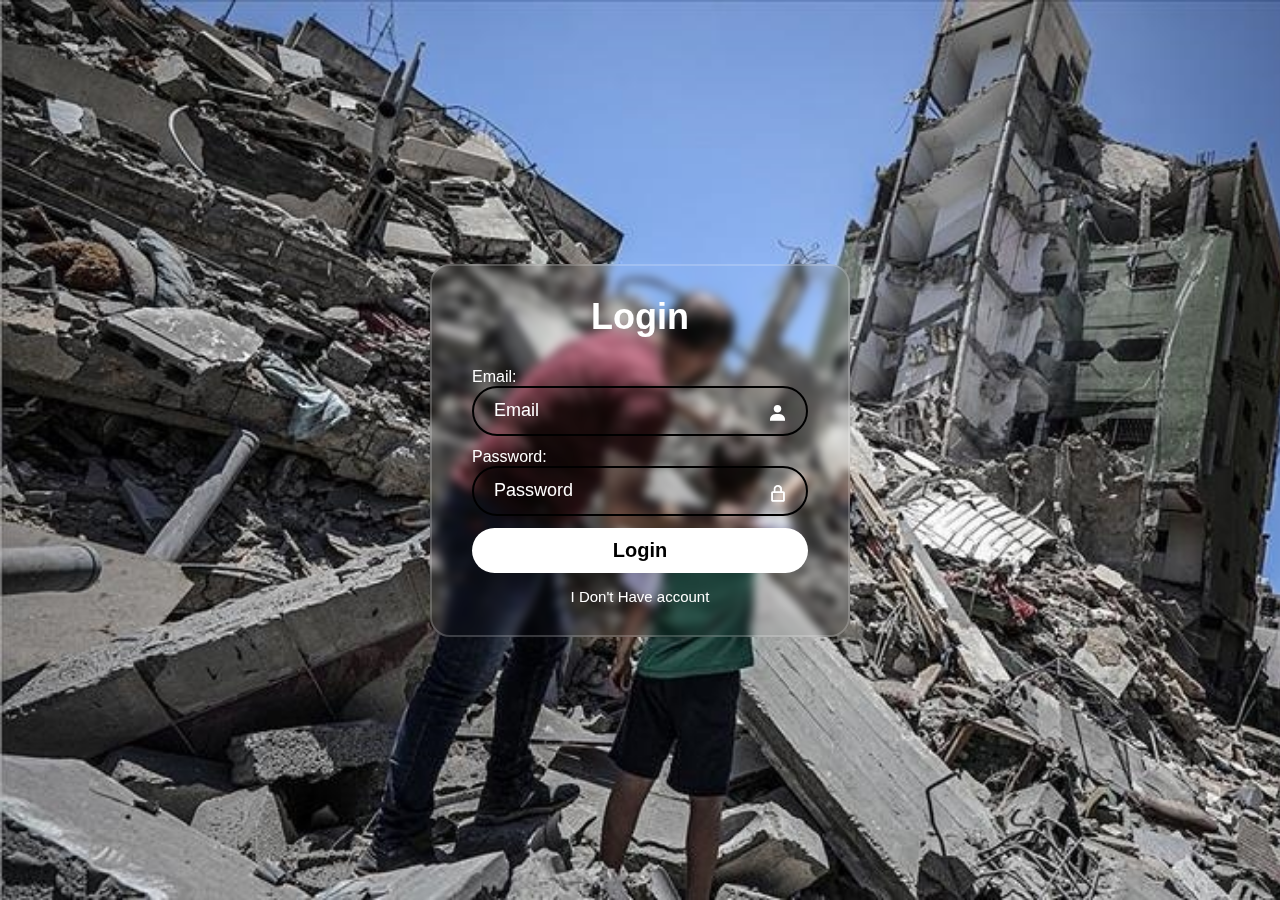
==== Log in.html @ 37b0a9cf "Add files via upload" ====
<!DOCTYPE html>
<html lang="en">

<head>
    <meta charset="UTF-8">
    <meta name="viewport" content="width=device-width, initial-scale=1.0">
    <link rel="stylesheet" href="Log in.css">
    <link href='https://unpkg.com/boxicons@2.1.4/css/boxicons.min.css' rel='stylesheet'>

    <title>Log in</title>
</head>

<body>




    <div class="one">


        <h1>Login</h1>

        <form id="loginForm">
            <div class="two">
                <label for="Email">Email:</label><br>
                <input type="text" id="Email" name="Email" required placeholder="Email">
                <i class='bx bxs-user'></i><br>
            </div>
            <div class="two">
                <label for="Password">Password:</label><br>
                <input type="Password" id="Password" name="Password" required placeholder="Password">
                <i class='bx bx-lock-alt'></i><br>
            </div>
            <button type="submit" class="button">Login</button><br>
            <div class="register">
                <a href="sign up.html"class="four" >I Don't Have account</a>
            </div>
        </form>


    </div>



</body>

</html>
---- Log in.css ----
/*body*/
body {
    display: flex;
    justify-content: center;
    align-items: center;
    min-height: 100vh;
     background: url(thumbs_b_c_9be6ef4424db72761daf501a09badc5c.jpg) no-repeat ;
     background-size: cover;
}


* {
    margin: 0;
    padding: 0;
    font-family: Arial, Helvetica, sans-serif;
    box-sizing: border-box; 
  
}


.one {
    width: 420px;
    background: transparent;
    border: 2px solid rgba(255, 255, 255, .2);
    backdrop-filter: blur( 5px);
    box-shadow: 0 0 10px rgba(0, 0, 0, -2);

    color: white;
    border-radius: 20px;
    padding: 30px 40px;
}

.one h1 {
    font-size: 36px;
    text-align: center;
}

.one .two {
    width: 100%;
    height: 50px;
    margin: 30px 0;
    position: relative;
}

.two input {
    width: 100%;
    height: 100%;
    background: transparent;
    border: none;
    outline: none;
    border: 2px solid black;
    border-radius: 40px;
    font-size: 18px;
    color: white;
    padding: 20px 45px 20px 20px;
}

.two input::placeholder {
    color: white;
}

.two i {
    position: absolute;
    right: 20px;
    top: 70%;
    font-size: 20px;
}

.one .button {
    width: 100%;
    height: 45px;
    background: white;
    border: none;
    outline: none;
    border-radius: 50px;
    box-shadow: 0 0 10px rgba(0, 0, 0, -1);
    cursor: pointer;
    font-size: 20px;
    color: black;
    font-weight: 600;
}

.one .register {
    font-size: 15px;
    text-align: center;
    margin-top: 15px;
}

.register .four {
    text-decoration: none;
    color: white;
}
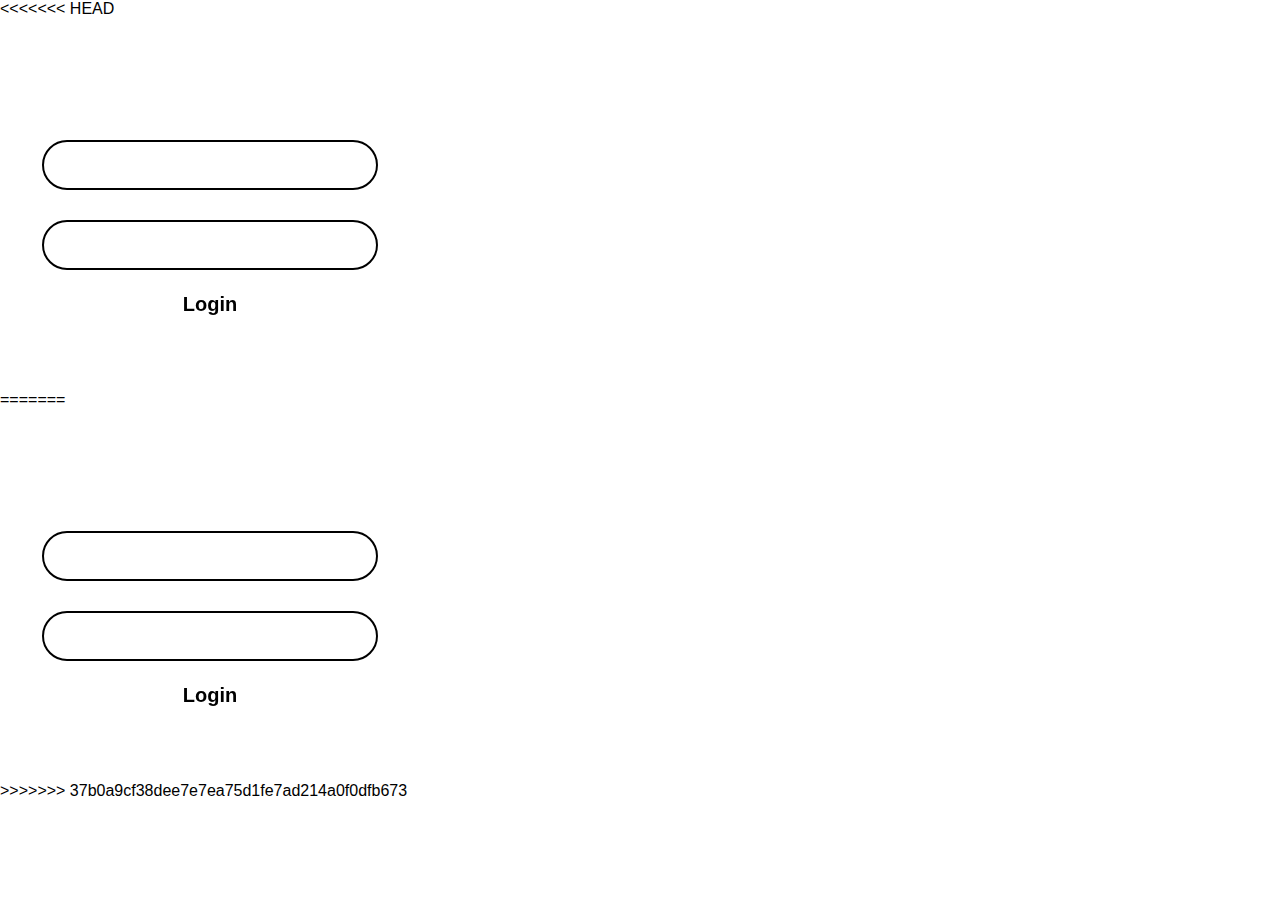
==== commit 6dfeeec7: "." ====
--- a/Log in.html
+++ b/Log in.html
@@ -1,47 +1,96 @@
-<!DOCTYPE html>
-<html lang="en">
-
-<head>
-    <meta charset="UTF-8">
-    <meta name="viewport" content="width=device-width, initial-scale=1.0">
-    <link rel="stylesheet" href="Log in.css">
-    <link href='https://unpkg.com/boxicons@2.1.4/css/boxicons.min.css' rel='stylesheet'>
-
-    <title>Log in</title>
-</head>
-
-<body>
-
-
-
-
-    <div class="one">
-
-
-        <h1>Login</h1>
-
-        <form id="loginForm">
-            <div class="two">
-                <label for="Email">Email:</label><br>
-                <input type="text" id="Email" name="Email" required placeholder="Email">
-                <i class='bx bxs-user'></i><br>
-            </div>
-            <div class="two">
-                <label for="Password">Password:</label><br>
-                <input type="Password" id="Password" name="Password" required placeholder="Password">
-                <i class='bx bx-lock-alt'></i><br>
-            </div>
-            <button type="submit" class="button">Login</button><br>
-            <div class="register">
-                <a href="sign up.html"class="four" >I Don't Have account</a>
-            </div>
-        </form>
-
-
-    </div>
-
-
-
-</body>
-
+<<<<<<< HEAD
+<!DOCTYPE html>
+<html lang="en">
+
+<head>
+    <meta charset="UTF-8">
+    <meta name="viewport" content="width=device-width, initial-scale=1.0">
+    <link rel="stylesheet" href="Log in.css">
+    <link href='https://unpkg.com/boxicons@2.1.4/css/boxicons.min.css' rel='stylesheet'>
+
+    <title>Log in</title>
+</head>
+
+<body>
+
+
+
+
+    <div class="one">
+
+
+        <h1>Login</h1>
+
+        <form id="loginForm">
+            <div class="two">
+                <label for="Email">Email:</label><br>
+                <input type="text" id="Email" name="Email" required placeholder="Email">
+                <i class='bx bxs-user'></i><br>
+            </div>
+            <div class="two">
+                <label for="Password">Password:</label><br>
+                <input type="Password" id="Password" name="Password" required placeholder="Password">
+                <i class='bx bx-lock-alt'></i><br>
+            </div>
+            <button type="submit" class="button">Login</button><br>
+            <div class="register">
+                <a href="sign up.html"class="four" >I Don't Have account</a>
+            </div>
+        </form>
+
+
+    </div>
+
+
+
+</body>
+
+=======
+<!DOCTYPE html>
+<html lang="en">
+
+<head>
+    <meta charset="UTF-8">
+    <meta name="viewport" content="width=device-width, initial-scale=1.0">
+    <link rel="stylesheet" href="Log in.css">
+    <link href='https://unpkg.com/boxicons@2.1.4/css/boxicons.min.css' rel='stylesheet'>
+
+    <title>Log in</title>
+</head>
+
+<body>
+
+
+
+
+    <div class="one">
+
+
+        <h1>Login</h1>
+
+        <form id="loginForm">
+            <div class="two">
+                <label for="Email">Email:</label><br>
+                <input type="text" id="Email" name="Email" required placeholder="Email">
+                <i class='bx bxs-user'></i><br>
+            </div>
+            <div class="two">
+                <label for="Password">Password:</label><br>
+                <input type="Password" id="Password" name="Password" required placeholder="Password">
+                <i class='bx bx-lock-alt'></i><br>
+            </div>
+            <button type="submit" class="button">Login</button><br>
+            <div class="register">
+                <a href="sign up.html"class="four" >I Don't Have account</a>
+            </div>
+        </form>
+
+
+    </div>
+
+
+
+</body>
+
+>>>>>>> 37b0a9cf38dee7e7ea75d1fe7ad214a0f0dfb673
 </html>--- a/Log in.css
+++ b/Log in.css
@@ -1,92 +1,185 @@
-/*body*/
-body {
-    display: flex;
-    justify-content: center;
-    align-items: center;
-    min-height: 100vh;
-     background: url(thumbs_b_c_9be6ef4424db72761daf501a09badc5c.jpg) no-repeat ;
-     background-size: cover;
-}
-
-
-* {
-    margin: 0;
-    padding: 0;
-    font-family: Arial, Helvetica, sans-serif;
-    box-sizing: border-box; 
-  
-}
-
-
-.one {
-    width: 420px;
-    background: transparent;
-    border: 2px solid rgba(255, 255, 255, .2);
-    backdrop-filter: blur( 5px);
-    box-shadow: 0 0 10px rgba(0, 0, 0, -2);
-
-    color: white;
-    border-radius: 20px;
-    padding: 30px 40px;
-}
-
-.one h1 {
-    font-size: 36px;
-    text-align: center;
-}
-
-.one .two {
-    width: 100%;
-    height: 50px;
-    margin: 30px 0;
-    position: relative;
-}
-
-.two input {
-    width: 100%;
-    height: 100%;
-    background: transparent;
-    border: none;
-    outline: none;
-    border: 2px solid black;
-    border-radius: 40px;
-    font-size: 18px;
-    color: white;
-    padding: 20px 45px 20px 20px;
-}
-
-.two input::placeholder {
-    color: white;
-}
-
-.two i {
-    position: absolute;
-    right: 20px;
-    top: 70%;
-    font-size: 20px;
-}
-
-.one .button {
-    width: 100%;
-    height: 45px;
-    background: white;
-    border: none;
-    outline: none;
-    border-radius: 50px;
-    box-shadow: 0 0 10px rgba(0, 0, 0, -1);
-    cursor: pointer;
-    font-size: 20px;
-    color: black;
-    font-weight: 600;
-}
-
-.one .register {
-    font-size: 15px;
-    text-align: center;
-    margin-top: 15px;
-}
-
-.register .four {
-    text-decoration: none;
-    color: white;
+<<<<<<< HEAD
+/*body*/
+body {
+    display: flex;
+    justify-content: center;
+    align-items: center;
+    min-height: 100vh;
+     background: url(thumbs_b_c_9be6ef4424db72761daf501a09badc5c.jpg) no-repeat ;
+     background-size: cover;
+}
+
+
+* {
+    margin: 0;
+    padding: 0;
+    font-family: Arial, Helvetica, sans-serif;
+    box-sizing: border-box; 
+  
+}
+
+
+.one {
+    width: 420px;
+    background: transparent;
+    border: 2px solid rgba(255, 255, 255, .2);
+    backdrop-filter: blur( 5px);
+    box-shadow: 0 0 10px rgba(0, 0, 0, -2);
+    color: white;
+    border-radius: 20px;
+    padding: 30px 40px;
+}
+
+.one h1 {
+    font-size: 36px;
+    text-align: center;
+}
+
+.one .two {
+    width: 100%;
+    height: 50px;
+    margin: 30px 0;
+    position: relative;
+}
+
+.two input {
+    width: 100%;
+    height: 100%;
+    background: transparent;
+    border: none;
+    outline: none;
+    border: 2px solid black;
+    border-radius: 40px;
+    font-size: 18px;
+    color: white;
+    padding: 20px 45px 20px 20px;
+}
+
+.two input::placeholder {
+    color: white;
+}
+
+.two i {
+    position: absolute;
+    right: 20px;
+    top: 70%;
+    font-size: 20px;
+}
+
+.one .button {
+    width: 100%;
+    height: 45px;
+    background: white;
+    border: none;
+    outline: none;
+    border-radius: 50px;
+    box-shadow: 0 0 10px rgba(0, 0, 0, -1);
+    cursor: pointer;
+    font-size: 20px;
+    color: black;
+    font-weight: 600;
+}
+
+.one .register {
+    font-size: 15px;
+    text-align: center;
+    margin-top: 15px;
+}
+
+.register .four {
+    text-decoration: none;
+    color: white;
+=======
+/*body*/
+body {
+    display: flex;
+    justify-content: center;
+    align-items: center;
+    min-height: 100vh;
+     background: url(thumbs_b_c_9be6ef4424db72761daf501a09badc5c.jpg) no-repeat ;
+     background-size: cover;
+}
+
+
+* {
+    margin: 0;
+    padding: 0;
+    font-family: Arial, Helvetica, sans-serif;
+    box-sizing: border-box; 
+  
+}
+
+
+.one {
+    width: 420px;
+    background: transparent;
+    border: 2px solid rgba(255, 255, 255, .2);
+    backdrop-filter: blur( 5px);
+    box-shadow: 0 0 10px rgba(0, 0, 0, -2);
+
+    color: white;
+    border-radius: 20px;
+    padding: 30px 40px;
+}
+
+.one h1 {
+    font-size: 36px;
+    text-align: center;
+}
+
+.one .two {
+    width: 100%;
+    height: 50px;
+    margin: 30px 0;
+    position: relative;
+}
+
+.two input {
+    width: 100%;
+    height: 100%;
+    background: transparent;
+    border: none;
+    outline: none;
+    border: 2px solid black;
+    border-radius: 40px;
+    font-size: 18px;
+    color: white;
+    padding: 20px 45px 20px 20px;
+}
+
+.two input::placeholder {
+    color: white;
+}
+
+.two i {
+    position: absolute;
+    right: 20px;
+    top: 70%;
+    font-size: 20px;
+}
+
+.one .button {
+    width: 100%;
+    height: 45px;
+    background: white;
+    border: none;
+    outline: none;
+    border-radius: 50px;
+    box-shadow: 0 0 10px rgba(0, 0, 0, -1);
+    cursor: pointer;
+    font-size: 20px;
+    color: black;
+    font-weight: 600;
+}
+
+.one .register {
+    font-size: 15px;
+    text-align: center;
+    margin-top: 15px;
+}
+
+.register .four {
+    text-decoration: none;
+    color: white;
+>>>>>>> 37b0a9cf38dee7e7ea75d1fe7ad214a0f0dfb673
 }--- a/Log in.css
+++ b/Log in.css
@@ -1,92 +1,185 @@
-/*body*/
-body {
-    display: flex;
-    justify-content: center;
-    align-items: center;
-    min-height: 100vh;
-     background: url(thumbs_b_c_9be6ef4424db72761daf501a09badc5c.jpg) no-repeat ;
-     background-size: cover;
-}
-
-
-* {
-    margin: 0;
-    padding: 0;
-    font-family: Arial, Helvetica, sans-serif;
-    box-sizing: border-box; 
-  
-}
-
-
-.one {
-    width: 420px;
-    background: transparent;
-    border: 2px solid rgba(255, 255, 255, .2);
-    backdrop-filter: blur( 5px);
-    box-shadow: 0 0 10px rgba(0, 0, 0, -2);
-
-    color: white;
-    border-radius: 20px;
-    padding: 30px 40px;
-}
-
-.one h1 {
-    font-size: 36px;
-    text-align: center;
-}
-
-.one .two {
-    width: 100%;
-    height: 50px;
-    margin: 30px 0;
-    position: relative;
-}
-
-.two input {
-    width: 100%;
-    height: 100%;
-    background: transparent;
-    border: none;
-    outline: none;
-    border: 2px solid black;
-    border-radius: 40px;
-    font-size: 18px;
-    color: white;
-    padding: 20px 45px 20px 20px;
-}
-
-.two input::placeholder {
-    color: white;
-}
-
-.two i {
-    position: absolute;
-    right: 20px;
-    top: 70%;
-    font-size: 20px;
-}
-
-.one .button {
-    width: 100%;
-    height: 45px;
-    background: white;
-    border: none;
-    outline: none;
-    border-radius: 50px;
-    box-shadow: 0 0 10px rgba(0, 0, 0, -1);
-    cursor: pointer;
-    font-size: 20px;
-    color: black;
-    font-weight: 600;
-}
-
-.one .register {
-    font-size: 15px;
-    text-align: center;
-    margin-top: 15px;
-}
-
-.register .four {
-    text-decoration: none;
-    color: white;
+<<<<<<< HEAD
+/*body*/
+body {
+    display: flex;
+    justify-content: center;
+    align-items: center;
+    min-height: 100vh;
+     background: url(thumbs_b_c_9be6ef4424db72761daf501a09badc5c.jpg) no-repeat ;
+     background-size: cover;
+}
+
+
+* {
+    margin: 0;
+    padding: 0;
+    font-family: Arial, Helvetica, sans-serif;
+    box-sizing: border-box; 
+  
+}
+
+
+.one {
+    width: 420px;
+    background: transparent;
+    border: 2px solid rgba(255, 255, 255, .2);
+    backdrop-filter: blur( 5px);
+    box-shadow: 0 0 10px rgba(0, 0, 0, -2);
+    color: white;
+    border-radius: 20px;
+    padding: 30px 40px;
+}
+
+.one h1 {
+    font-size: 36px;
+    text-align: center;
+}
+
+.one .two {
+    width: 100%;
+    height: 50px;
+    margin: 30px 0;
+    position: relative;
+}
+
+.two input {
+    width: 100%;
+    height: 100%;
+    background: transparent;
+    border: none;
+    outline: none;
+    border: 2px solid black;
+    border-radius: 40px;
+    font-size: 18px;
+    color: white;
+    padding: 20px 45px 20px 20px;
+}
+
+.two input::placeholder {
+    color: white;
+}
+
+.two i {
+    position: absolute;
+    right: 20px;
+    top: 70%;
+    font-size: 20px;
+}
+
+.one .button {
+    width: 100%;
+    height: 45px;
+    background: white;
+    border: none;
+    outline: none;
+    border-radius: 50px;
+    box-shadow: 0 0 10px rgba(0, 0, 0, -1);
+    cursor: pointer;
+    font-size: 20px;
+    color: black;
+    font-weight: 600;
+}
+
+.one .register {
+    font-size: 15px;
+    text-align: center;
+    margin-top: 15px;
+}
+
+.register .four {
+    text-decoration: none;
+    color: white;
+=======
+/*body*/
+body {
+    display: flex;
+    justify-content: center;
+    align-items: center;
+    min-height: 100vh;
+     background: url(thumbs_b_c_9be6ef4424db72761daf501a09badc5c.jpg) no-repeat ;
+     background-size: cover;
+}
+
+
+* {
+    margin: 0;
+    padding: 0;
+    font-family: Arial, Helvetica, sans-serif;
+    box-sizing: border-box; 
+  
+}
+
+
+.one {
+    width: 420px;
+    background: transparent;
+    border: 2px solid rgba(255, 255, 255, .2);
+    backdrop-filter: blur( 5px);
+    box-shadow: 0 0 10px rgba(0, 0, 0, -2);
+
+    color: white;
+    border-radius: 20px;
+    padding: 30px 40px;
+}
+
+.one h1 {
+    font-size: 36px;
+    text-align: center;
+}
+
+.one .two {
+    width: 100%;
+    height: 50px;
+    margin: 30px 0;
+    position: relative;
+}
+
+.two input {
+    width: 100%;
+    height: 100%;
+    background: transparent;
+    border: none;
+    outline: none;
+    border: 2px solid black;
+    border-radius: 40px;
+    font-size: 18px;
+    color: white;
+    padding: 20px 45px 20px 20px;
+}
+
+.two input::placeholder {
+    color: white;
+}
+
+.two i {
+    position: absolute;
+    right: 20px;
+    top: 70%;
+    font-size: 20px;
+}
+
+.one .button {
+    width: 100%;
+    height: 45px;
+    background: white;
+    border: none;
+    outline: none;
+    border-radius: 50px;
+    box-shadow: 0 0 10px rgba(0, 0, 0, -1);
+    cursor: pointer;
+    font-size: 20px;
+    color: black;
+    font-weight: 600;
+}
+
+.one .register {
+    font-size: 15px;
+    text-align: center;
+    margin-top: 15px;
+}
+
+.register .four {
+    text-decoration: none;
+    color: white;
+>>>>>>> 37b0a9cf38dee7e7ea75d1fe7ad214a0f0dfb673
 }